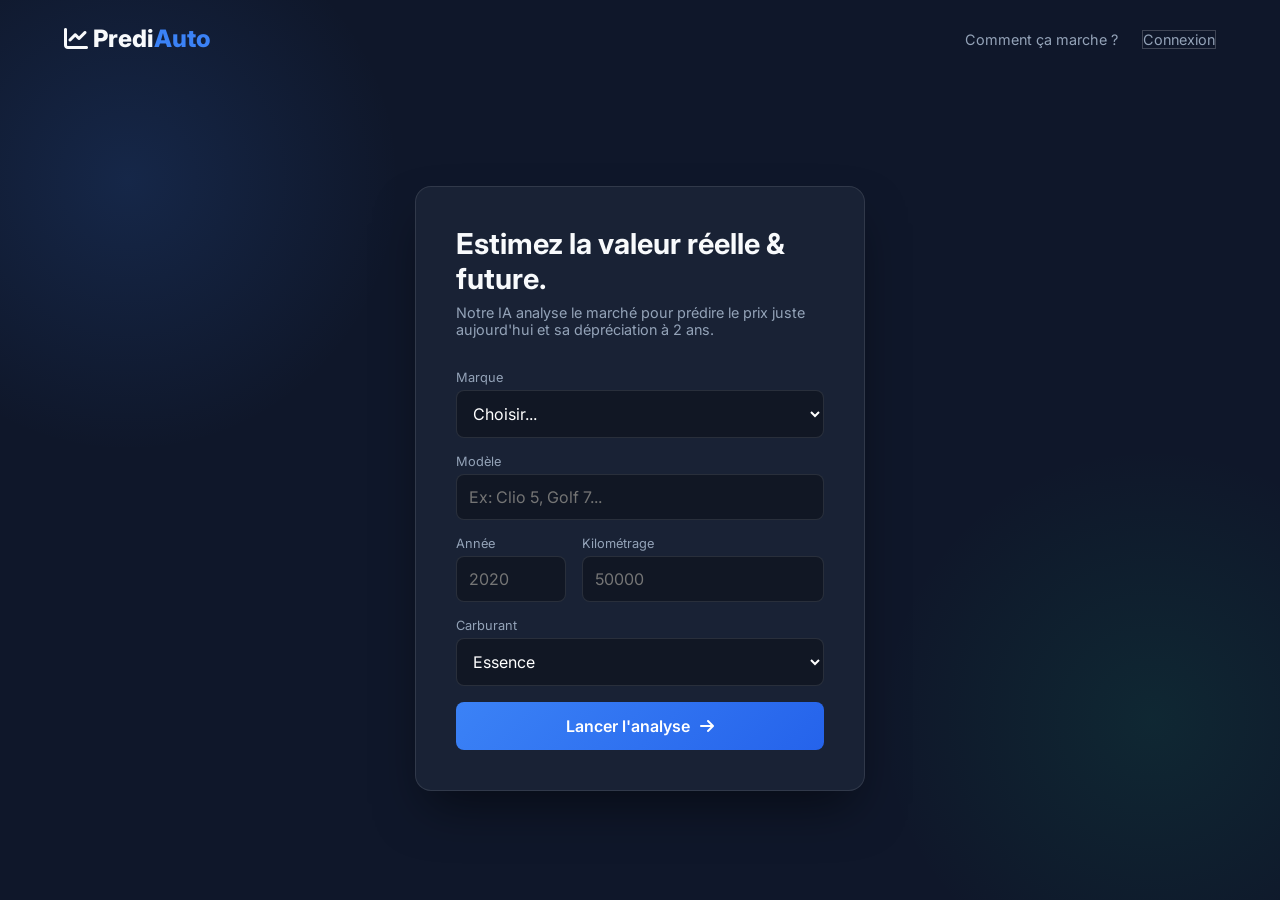
==== index.html @ d0351622 "premiere version du site" ====
<!DOCTYPE html>
<html lang="fr">
<head>
    <meta charset="UTF-8">
    <meta name="viewport" content="width=device-width, initial-scale=1.0">
    <title>PrediAuto - L'avenir de votre voiture</title>
    <link rel="stylesheet" href="style.css">
    <link href="https://fonts.googleapis.com/css2?family=Inter:wght@300;400;600;800&display=swap" rel="stylesheet">
    <link rel="stylesheet" href="https://cdnjs.cloudflare.com/ajax/libs/font-awesome/6.0.0/css/all.min.css">
</head>
<body>

    <nav>
        <div class="logo">
            <i class="fa-solid fa-chart-line"></i> Predi<span>Auto</span>
        </div>
        <div class="nav-links">
            <a href="#">Comment ça marche ?</a>
            <a href="#" class="btn-secondary">Connexion</a>
        </div>
    </nav>

    <div class="container">
        
        <div class="card form-card">
            <div class="header-text">
                <h1>Estimez la valeur réelle & future.</h1>
                <p>Notre IA analyse le marché pour prédire le prix juste aujourd'hui et sa dépréciation à 2 ans.</p>
            </div>

            <form id="predictionForm">
                <div class="input-group">
                    <label>Marque</label>
                    <select id="make" required>
                        <option value="" disabled selected>Choisir...</option>
                        <option value="Renault">Renault</option>
                        <option value="Peugeot">Peugeot</option>
                        <option value="Volkswagen">Volkswagen</option>
                        <option value="Audi">Audi</option>
                        <option value="BMW">BMW</option>
                        <option value="Mercedes">Mercedes</option>
                    </select>
                </div>

                <div class="input-group">
                    <label>Modèle</label>
                    <input type="text" id="model" placeholder="Ex: Clio 5, Golf 7..." required>
                </div>

                <div class="row">
                    <div class="input-group">
                        <label>Année</label>
                        <input type="number" id="year" placeholder="2020" min="1990" max="2025" required>
                    </div>
                    <div class="input-group">
                        <label>Kilométrage</label>
                        <input type="number" id="km" placeholder="50000" required>
                    </div>
                </div>

                <div class="input-group">
                    <label>Carburant</label>
                    <select id="fuel">
                        <option value="Essence">Essence</option>
                        <option value="Diesel">Diesel</option>
                        <option value="Hybride">Hybride</option>
                        <option value="Electrique">Électrique</option>
                    </select>
                </div>

                <button type="submit" id="submitBtn">
                    <span class="btn-text">Lancer l'analyse</span>
                    <i class="fa-solid fa-arrow-right"></i>
                </button>
            </form>
        </div>

        <div class="card result-card hidden" id="resultCard">
            <div class="loading" id="loader">
                <div class="spinner"></div>
                <p>Analyse du marché en cours...</p>
            </div>

            <div class="result-content hidden" id="resultContent">
                <div class="badge">Résultat de l'IA</div>
                
                <h2 id="carTitle">Renault Clio (2020)</h2>
                
                <div class="price-box current">
                    <span class="label">Prix Juste Aujourd'hui</span>
                    <span class="price" id="currentPrice">-- €</span>
                </div>

                <div class="timeline">
                    <div class="line"></div>
                    <div class="point start"></div>
                    <div class="point end"></div>
                </div>

                <div class="price-box future">
                    <span class="label">Projection dans 2 ans (+30k km)</span>
                    <span class="price" id="futurePrice">-- €</span>
                    <span class="diff" id="diffPrice">- -- €</span>
                </div>

                <div class="advice">
                    <i class="fa-solid fa-circle-info"></i>
                    <p>Conseil : C'est le bon moment pour vendre avant la chute de cote des 100 000km.</p>
                </div>

                <button class="btn-secondary full-width" onclick="resetForm()">Nouvelle estimation</button>
            </div>
        </div>
    </div>

    <script src="script.js"></script>
</body>
</html>
---- style.css ----
:root {
    --bg-color: #0f172a; /* Bleu nuit profond */
    --card-bg: rgba(30, 41, 59, 0.7); /* Transparence */
    --primary: #3b82f6; /* Bleu électrique */
    --accent: #10b981; /* Vert émeraude */
    --text-main: #f8fafc;
    --text-muted: #94a3b8;
    --border: 1px solid rgba(255, 255, 255, 0.1);
}

* { margin: 0; padding: 0; box-sizing: border-box; font-family: 'Inter', sans-serif; }

body {
    background-color: var(--bg-color);
    background-image: radial-gradient(circle at 10% 20%, rgba(59, 130, 246, 0.15) 0%, transparent 20%),
                      radial-gradient(circle at 90% 80%, rgba(16, 185, 129, 0.1) 0%, transparent 20%);
    color: var(--text-main);
    min-height: 100vh;
    display: flex;
    flex-direction: column;
}

/* NAV */
nav {
    display: flex;
    justify-content: space-between;
    align-items: center;
    padding: 1.5rem 5%;
}
.logo { font-size: 1.5rem; font-weight: 800; color: var(--text-main); }
.logo span { color: var(--primary); }
.nav-links a { text-decoration: none; color: var(--text-muted); margin-left: 20px; font-size: 0.9rem; transition: 0.3s; }
.nav-links a:hover { color: var(--text-main); }

/* CONTAINER */
.container {
    flex: 1;
    display: flex;
    justify-content: center;
    align-items: center; /* Centre verticalement */
    gap: 2rem;
    padding: 2rem;
    flex-wrap: wrap;
}

/* CARDS */
.card {
    background: var(--card-bg);
    backdrop-filter: blur(12px); /* Effet verre */
    -webkit-backdrop-filter: blur(12px);
    border: var(--border);
    border-radius: 16px;
    padding: 2.5rem;
    width: 100%;
    max-width: 450px;
    box-shadow: 0 25px 50px -12px rgba(0, 0, 0, 0.5);
    transition: all 0.5s ease;
}

.form-card h1 { font-size: 1.8rem; margin-bottom: 0.5rem; line-height: 1.2; }
.form-card p { color: var(--text-muted); font-size: 0.9rem; margin-bottom: 2rem; }

/* INPUTS */
.input-group { margin-bottom: 1rem; }
.row { display: flex; gap: 1rem; }
label { display: block; font-size: 0.8rem; color: var(--text-muted); margin-bottom: 0.3rem; }
input, select {
    width: 100%;
    padding: 12px;
    background: rgba(0, 0, 0, 0.3);
    border: 1px solid rgba(255, 255, 255, 0.1);
    border-radius: 8px;
    color: white;
    font-size: 1rem;
    outline: none;
    transition: 0.3s;
}
input:focus, select:focus { border-color: var(--primary); background: rgba(0, 0, 0, 0.5); }

/* BUTTONS */
button {
    width: 100%;
    padding: 14px;
    background: linear-gradient(135deg, var(--primary), #2563eb);
    border: none;
    border-radius: 8px;
    color: white;
    font-weight: 600;
    font-size: 1rem;
    cursor: pointer;
    margin-top: 1rem;
    transition: transform 0.2s;
    display: flex;
    justify-content: center;
    align-items: center;
    gap: 10px;
}
button:hover { transform: translateY(-2px); box-shadow: 0 10px 15px -3px rgba(59, 130, 246, 0.4); }

.btn-secondary {
    background: transparent;
    border: 1px solid rgba(255, 255, 255, 0.2);
    margin-top: 1rem;
}
.btn-secondary:hover { background: rgba(255, 255, 255, 0.05); }

/* RESULT SECTION */
.hidden { display: none; }

.loading { text-align: center; padding: 2rem 0; }
.spinner {
    width: 40px; height: 40px;
    border: 4px solid rgba(255, 255, 255, 0.1);
    border-top: 4px solid var(--primary);
    border-radius: 50%;
    animation: spin 1s linear infinite;
    margin: 0 auto 1rem;
}
@keyframes spin { 0% { transform: rotate(0deg); } 100% { transform: rotate(360deg); } }

.badge {
    background: rgba(16, 185, 129, 0.2);
    color: var(--accent);
    padding: 4px 12px;
    border-radius: 20px;
    font-size: 0.75rem;
    font-weight: 600;
    display: inline-block;
    margin-bottom: 0.5rem;
}

#carTitle { margin-bottom: 1.5rem; }

.price-box {
    background: rgba(255, 255, 255, 0.05);
    padding: 1rem;
    border-radius: 12px;
    margin-bottom: 1rem;
}
.price-box.future { border: 1px solid rgba(255, 255, 255, 0.1); background: transparent; }

.label { display: block; font-size: 0.8rem; color: var(--text-muted); }
.price { display: block; font-size: 1.8rem; font-weight: 800; margin-top: 5px; }
.diff { display: block; font-size: 0.9rem; color: #ef4444; margin-top: 5px; }

.timeline {
    height: 30px;
    position: relative;
    margin: 0.5rem 0;
    display: flex;
    align-items: center;
    justify-content: center;
}
.line { width: 2px; height: 20px; background: rgba(255,255,255,0.1); }

.advice {
    display: flex;
    gap: 10px;
    background: rgba(59, 130, 246, 0.1);
    padding: 10px;
    border-radius: 8px;
    font-size: 0.85rem;
    color: #93c5fd;
    margin-bottom: 1rem;
}

/* RESPONSIVE */
@media (max-width: 800px) {
    .container { flex-direction: column; }
    .card { width: 100%; }
}
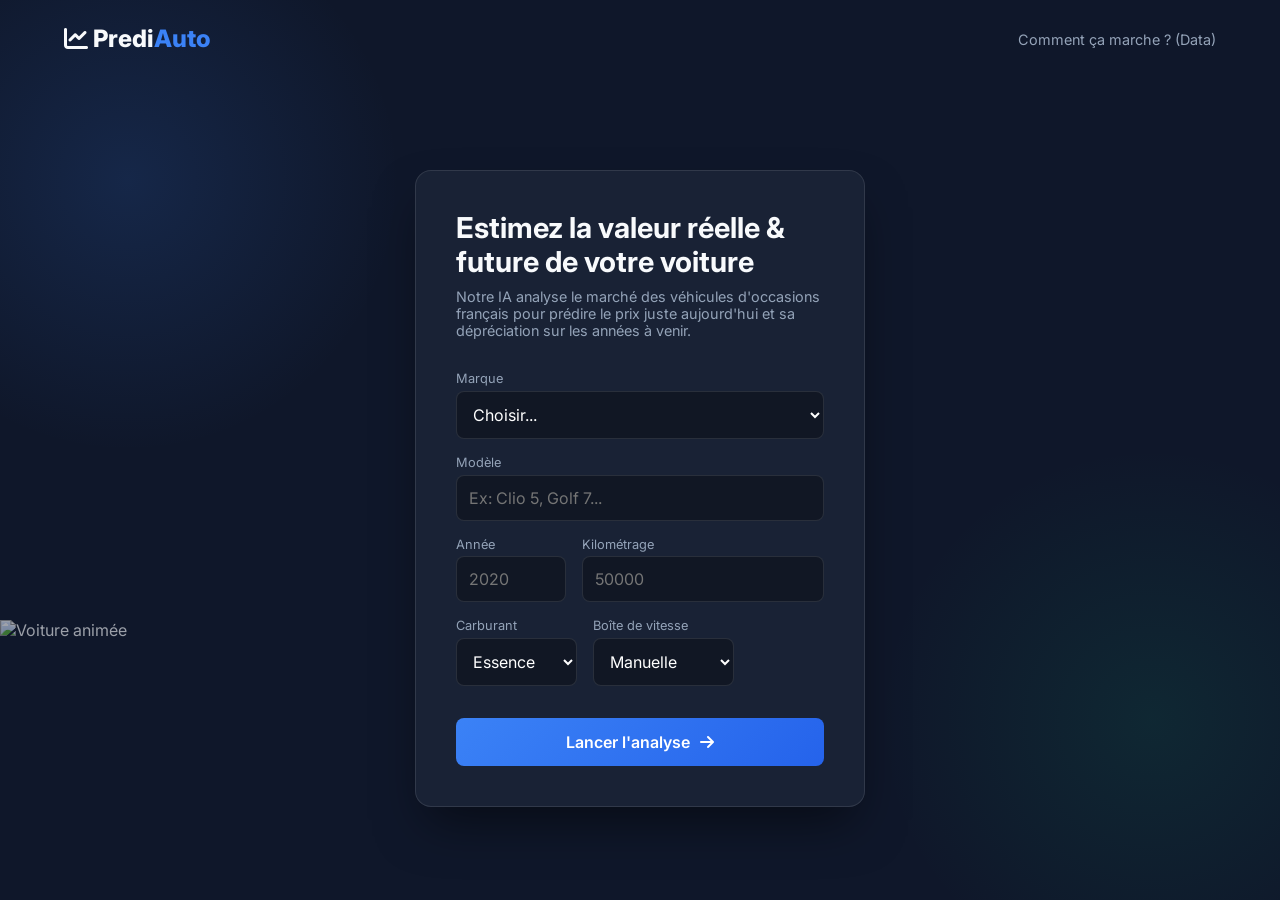
==== commit 18f43c3b: "car animation on index + reorganization" ====
--- a/index.html
+++ b/index.html
@@ -7,6 +7,43 @@
     <link rel="stylesheet" href="style.css">
     <link href="https://fonts.googleapis.com/css2?family=Inter:wght@300;400;600;800&display=swap" rel="stylesheet">
     <link rel="stylesheet" href="https://cdnjs.cloudflare.com/ajax/libs/font-awesome/6.0.0/css/all.min.css">
+
+    <style>
+        /* On place le conteneur de la voiture en arrière-plan absolu */
+        .road-container {
+            position: absolute;   /* Sort du flux normal */
+            top: 70%;             /* Se place au milieu verticalement */
+            transform: translateY(-50%); /* Ajustement fin pour être pile au centre */
+            left: 0;
+            width: 100%;
+            z-index: -1;          /* IMPORTANT : Passe DERRIÈRE le contenu principal */
+            overflow: hidden;     /* Cache ce qui dépasse */
+            pointer-events: none; /* Empêche de cliquer sur la voiture par erreur */
+        }
+
+        /* La voiture */
+        .moving-car {
+            width: 150px;
+            opacity: 0.6; /* Un peu plus transparente pour ne pas gêner la lecture */
+            /* Vitesse changée à 4s (plus rapide) */
+            animation: driveAcross 4s linear infinite; 
+        }
+
+        @keyframes driveAcross {
+            0% {
+                transform: translateX(-200px); /* Départ à gauche */
+            }
+            100% {
+                transform: translateX(100vw); /* Arrivée à droite */
+            }
+        }
+        
+        /* On s'assure que le body ne scroll pas horizontalement */
+        body {
+            overflow-x: hidden;
+            position: relative; /* Nécessaire pour le positionnement absolu */
+        }
+    </style>
 </head>
 <body>
 
@@ -15,17 +52,20 @@
             <i class="fa-solid fa-chart-line"></i> Predi<span>Auto</span>
         </div>
         <div class="nav-links">
-            <a href="#">Comment ça marche ?</a>
-            <a href="#" class="btn-secondary">Connexion</a>
+            <a href="datas/dashboard.html">Comment ça marche ? (Data)</a>
         </div>
     </nav>
+
+    <div class="road-container">
+        <img src="img/car.png" alt="Voiture animée" class="moving-car">
+    </div>
 
     <div class="container">
         
         <div class="card form-card">
             <div class="header-text">
-                <h1>Estimez la valeur réelle & future.</h1>
-                <p>Notre IA analyse le marché pour prédire le prix juste aujourd'hui et sa dépréciation à 2 ans.</p>
+                <h1>Estimez la valeur réelle & future de votre voiture</h1>
+                <p>Notre IA analyse le marché des véhicules d'occasions français pour prédire le prix juste aujourd'hui et sa dépréciation sur les années à venir.</p>
             </div>
 
             <form id="predictionForm">
@@ -58,14 +98,23 @@
                     </div>
                 </div>
 
-                <div class="input-group">
-                    <label>Carburant</label>
-                    <select id="fuel">
-                        <option value="Essence">Essence</option>
-                        <option value="Diesel">Diesel</option>
-                        <option value="Hybride">Hybride</option>
-                        <option value="Electrique">Électrique</option>
-                    </select>
+                <div class="row">
+                    <div class="input-group">
+                        <label>Carburant</label>
+                        <select id="fuel">
+                            <option value="Essence">Essence</option>
+                            <option value="Diesel">Diesel</option>
+                            <option value="Hybride">Hybride</option>
+                            <option value="Electrique">Électrique</option>
+                        </select>
+                    </div>
+                    <div class="input-group">
+                        <label>Boîte de vitesse</label>
+                        <select id="gearbox">
+                            <option value="Manuelle">Manuelle</option>
+                            <option value="Automatique">Automatique</option>
+                        </select>
+                    </div>
                 </div>
 
                 <button type="submit" id="submitBtn">
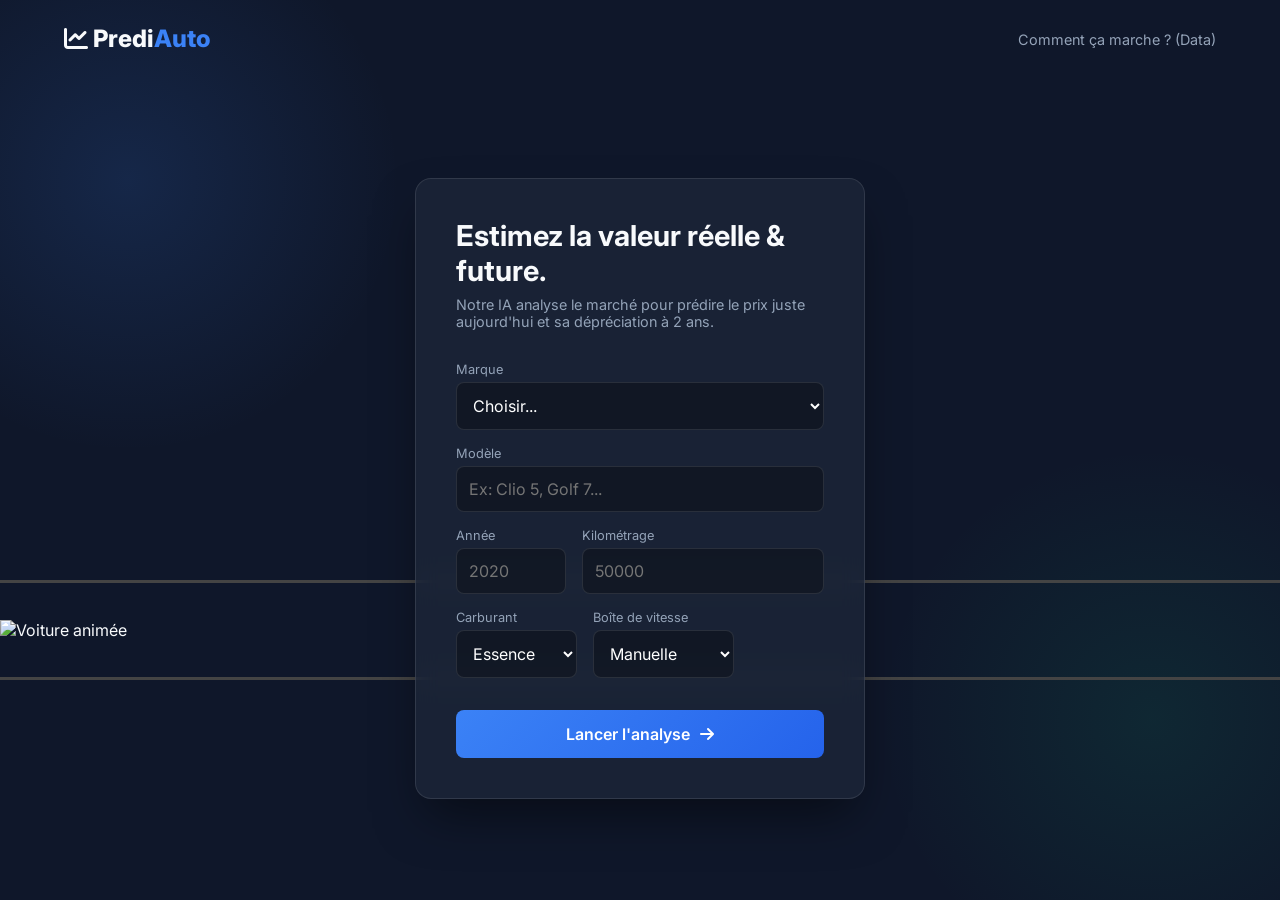
==== commit 056c070e: "road visual" ====
--- a/index.html
+++ b/index.html
@@ -9,39 +9,56 @@
     <link rel="stylesheet" href="https://cdnjs.cloudflare.com/ajax/libs/font-awesome/6.0.0/css/all.min.css">
 
     <style>
-        /* On place le conteneur de la voiture en arrière-plan absolu */
+        /* On place le conteneur de la route en arrière-plan absolu */
         .road-container {
-            position: absolute;   /* Sort du flux normal */
-            top: 70%;             /* Se place au milieu verticalement */
-            transform: translateY(-50%); /* Ajustement fin pour être pile au centre */
+            position: absolute;   
+            top: 70%;             
+            transform: translateY(-50%); 
             left: 0;
             width: 100%;
-            z-index: -1;          /* IMPORTANT : Passe DERRIÈRE le contenu principal */
-            overflow: hidden;     /* Cache ce qui dépasse */
-            pointer-events: none; /* Empêche de cliquer sur la voiture par erreur */
+            height: 100px;        
+            z-index: -1;          
+            overflow: hidden;     
+            pointer-events: none; 
+
+            /* --- CENTRAGE FLEXBOX (NOUVEAU) --- */
+            display: flex;
+            align-items: center; /* Centre verticalement la voiture dans la route */
+            
+            /* IMAGE DE ROUTE */
+            background-image: url('img/road.png'); 
+            background-repeat: repeat-x; 
+            background-position: center; 
+            border-top: 3px solid #444;
+            border-bottom: 3px solid #444;
         }
 
         /* La voiture */
         .moving-car {
             width: 150px;
-            opacity: 0.6; /* Un peu plus transparente pour ne pas gêner la lecture */
-            /* Vitesse changée à 4s (plus rapide) */
+            opacity: 1; /* Plus visible */
+            
+            /* --- AJUSTEMENT FIN (MODIFIABLE) --- */
+            /* Si la voiture semble "voler", augmentez ce chiffre (ex: 10px) */
+            /* Si la voiture est trop basse, mettez un chiffre négatif (ex: -10px) */
+            margin-top: 0px; 
+
+            /* Animation */
             animation: driveAcross 4s linear infinite; 
         }
 
         @keyframes driveAcross {
             0% {
-                transform: translateX(-200px); /* Départ à gauche */
+                transform: translateX(-200px); 
             }
             100% {
-                transform: translateX(100vw); /* Arrivée à droite */
+                transform: translateX(100vw); 
             }
         }
         
-        /* On s'assure que le body ne scroll pas horizontalement */
         body {
             overflow-x: hidden;
-            position: relative; /* Nécessaire pour le positionnement absolu */
+            position: relative;
         }
     </style>
 </head>
@@ -64,8 +81,8 @@
         
         <div class="card form-card">
             <div class="header-text">
-                <h1>Estimez la valeur réelle & future de votre voiture</h1>
-                <p>Notre IA analyse le marché des véhicules d'occasions français pour prédire le prix juste aujourd'hui et sa dépréciation sur les années à venir.</p>
+                <h1>Estimez la valeur réelle & future.</h1>
+                <p>Notre IA analyse le marché pour prédire le prix juste aujourd'hui et sa dépréciation à 2 ans.</p>
             </div>
 
             <form id="predictionForm">
@@ -131,34 +148,7 @@
             </div>
 
             <div class="result-content hidden" id="resultContent">
-                <div class="badge">Résultat de l'IA</div>
-                
-                <h2 id="carTitle">Renault Clio (2020)</h2>
-                
-                <div class="price-box current">
-                    <span class="label">Prix Juste Aujourd'hui</span>
-                    <span class="price" id="currentPrice">-- €</span>
                 </div>
-
-                <div class="timeline">
-                    <div class="line"></div>
-                    <div class="point start"></div>
-                    <div class="point end"></div>
-                </div>
-
-                <div class="price-box future">
-                    <span class="label">Projection dans 2 ans (+30k km)</span>
-                    <span class="price" id="futurePrice">-- €</span>
-                    <span class="diff" id="diffPrice">- -- €</span>
-                </div>
-
-                <div class="advice">
-                    <i class="fa-solid fa-circle-info"></i>
-                    <p>Conseil : C'est le bon moment pour vendre avant la chute de cote des 100 000km.</p>
-                </div>
-
-                <button class="btn-secondary full-width" onclick="resetForm()">Nouvelle estimation</button>
-            </div>
         </div>
     </div>
 
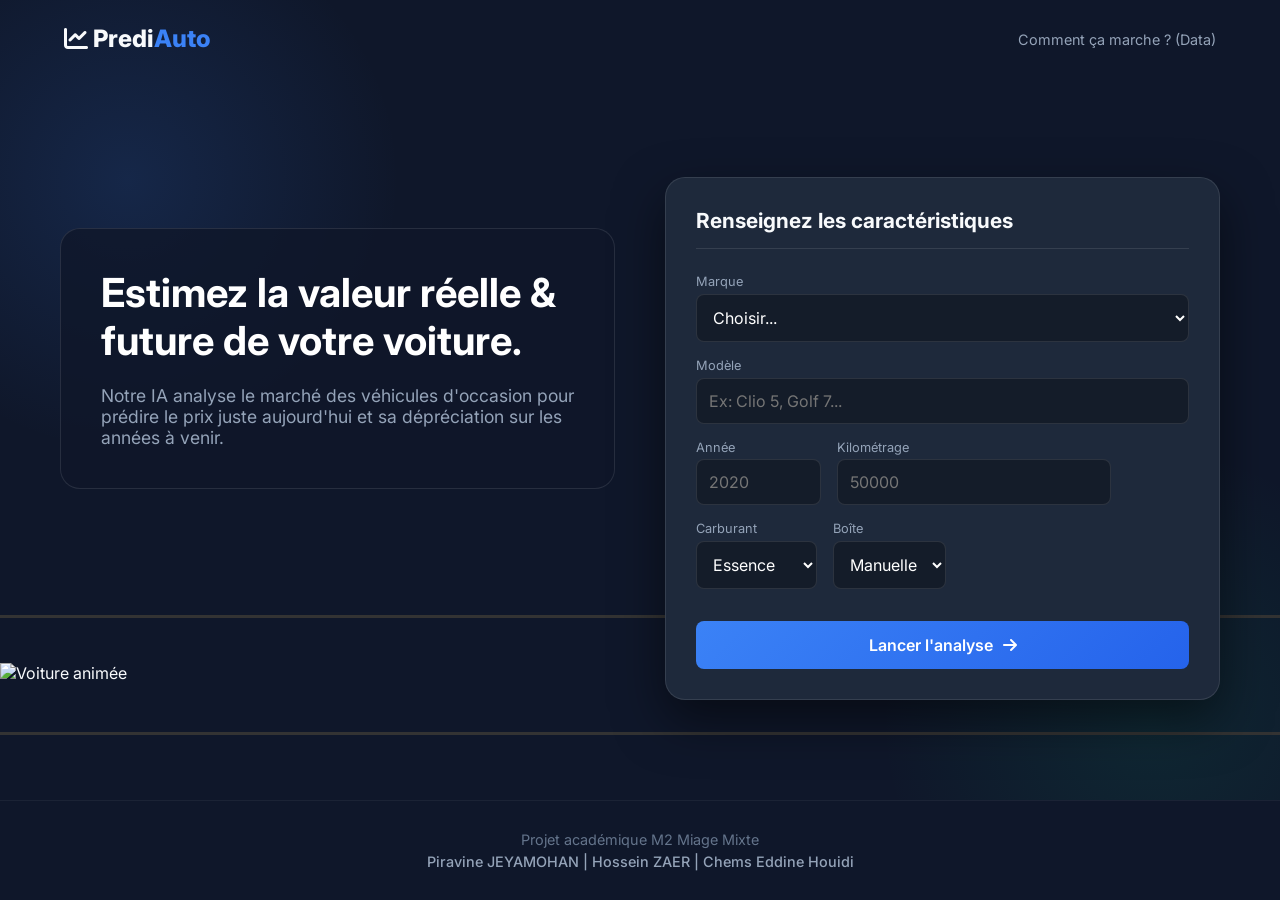
==== commit 401d0aa9: "add of footer and new info on main page" ====
--- a/index.html
+++ b/index.html
@@ -9,56 +9,150 @@
     <link rel="stylesheet" href="https://cdnjs.cloudflare.com/ajax/libs/font-awesome/6.0.0/css/all.min.css">
 
     <style>
-        /* On place le conteneur de la route en arrière-plan absolu */
+        /* --- STYLE GLOBAL DU LAYOUT --- */
+        body {
+            overflow-x: hidden;
+            position: relative;
+            background-color: #0f172a;
+            font-family: 'Inter', sans-serif;
+            margin: 0;
+            display: flex;
+            flex-direction: column;
+            min-height: 100vh; /* Assure que le footer va en bas */
+        }
+
+        /* On force le layout en GRID pour gérer les deux colonnes */
+        .container {
+            max-width: 1200px;
+            margin: 0 auto;
+            padding: 20px;
+            flex: 1; /* Prend l'espace disponible pour pousser le footer */
+            
+            /* Mise en place des 2 colonnes */
+            display: grid;
+            grid-template-columns: 1fr 1fr; /* 50% / 50% */
+            gap: 50px; /* Espace entre les deux cartes */
+            align-items: center; /* Centre verticalement par défaut */
+            /* height: 80vh; Retiré pour laisser le flex gérer la hauteur */
+            padding-top: 50px;
+            padding-bottom: 50px;
+        }
+
+        /* --- CARTE INTRO (GAUCHE) --- */
+        .intro-card {
+            text-align: left;
+            background: rgba(15, 23, 42, 0.8);
+            padding: 40px;
+            border-radius: 20px;
+            border: 1px solid rgba(255, 255, 255, 0.1);
+            
+            /* LA CLÉ DU SUCCÈS : ON LA REMONTE */
+            transform: translateY(-80px); 
+        }
+
+        .intro-card h1 {
+            font-size: 2.5rem;
+            margin-top: 0;
+            line-height: 1.2;
+            color: white;
+        }
+        .intro-card p {
+            color: #94a3b8;
+            font-size: 1.1rem;
+            margin-top: 20px;
+        }
+
+        /* --- CARTE FORMULAIRE (DROITE) --- */
+        .form-card {
+            background: #1e293b;
+            padding: 30px;
+            border-radius: 20px;
+            box-shadow: 0 20px 50px rgba(0,0,0,0.5);
+            border: 1px solid rgba(255, 255, 255, 0.1);
+            
+            /* On s'assure qu'elle est bien visible au dessus de la route */
+            position: relative; 
+            z-index: 2;
+        }
+
+        .form-title {
+            margin-top: 0;
+            margin-bottom: 25px;
+            font-size: 1.3rem;
+            color: #f8fafc;
+            border-bottom: 1px solid rgba(255,255,255,0.1);
+            padding-bottom: 15px;
+        }
+
+        /* --- ROUTE ET VOITURE --- */
         .road-container {
             position: absolute;   
-            top: 70%;             
+            top: 75%; /* Positionnement vertical */
             transform: translateY(-50%); 
             left: 0;
             width: 100%;
-            height: 100px;        
-            z-index: -1;          
+            height: 120px;        
+            z-index: 0; /* Derrière le form, mais devant le fond */          
             overflow: hidden;     
             pointer-events: none; 
 
-            /* --- CENTRAGE FLEXBOX (NOUVEAU) --- */
             display: flex;
-            align-items: center; /* Centre verticalement la voiture dans la route */
-            
-            /* IMAGE DE ROUTE */
+            align-items: center; 
+            
             background-image: url('img/road.png'); 
             background-repeat: repeat-x; 
             background-position: center; 
-            border-top: 3px solid #444;
-            border-bottom: 3px solid #444;
-        }
-
-        /* La voiture */
+            border-top: 3px solid #333;
+            border-bottom: 3px solid #333;
+        }
+
         .moving-car {
             width: 150px;
-            opacity: 1; /* Plus visible */
-            
-            /* --- AJUSTEMENT FIN (MODIFIABLE) --- */
-            /* Si la voiture semble "voler", augmentez ce chiffre (ex: 10px) */
-            /* Si la voiture est trop basse, mettez un chiffre négatif (ex: -10px) */
-            margin-top: 0px; 
-
-            /* Animation */
-            animation: driveAcross 4s linear infinite; 
+            opacity: 1; 
+            margin-top: -5px; 
+            animation: driveAcross 5s linear infinite; 
         }
 
         @keyframes driveAcross {
-            0% {
-                transform: translateX(-200px); 
+            0% { transform: translateX(-200px); }
+            100% { transform: translateX(100vw); }
+        }
+
+        /* --- FOOTER (NOUVEAU) --- */
+        .site-footer {
+            text-align: center;
+            padding: 30px 20px;
+            background-color: #0f172a; /* Même couleur que le fond pour masquer la route si besoin */
+            border-top: 1px solid rgba(255, 255, 255, 0.05);
+            color: #64748b;
+            font-size: 0.9rem;
+            position: relative;
+            z-index: 10;
+            margin-top: auto;
+        }
+
+        .site-footer span {
+            display: block;
+            margin-top: 5px;
+            color: #94a3b8;
+            font-weight: 500;
+        }
+
+        /* --- RESPONSIVE (MOBILE) --- */
+        @media (max-width: 900px) {
+            .container {
+                grid-template-columns: 1fr; /* Une seule colonne */
+                padding-top: 50px;
             }
-            100% {
-                transform: translateX(100vw); 
+            .intro-card {
+                transform: none; /* On annule le décalage sur mobile */
+                text-align: center;
+                margin-bottom: 20px;
             }
-        }
-        
-        body {
-            overflow-x: hidden;
-            position: relative;
+            .road-container {
+                top: 90%; /* Ajustement route mobile */
+                opacity: 0.5; /* Plus discret sur mobile */
+            }
         }
     </style>
 </head>
@@ -79,11 +173,13 @@
 
     <div class="container">
         
-        <div class="card form-card">
-            <div class="header-text">
-                <h1>Estimez la valeur réelle & future.</h1>
-                <p>Notre IA analyse le marché pour prédire le prix juste aujourd'hui et sa dépréciation à 2 ans.</p>
-            </div>
+        <div class="intro-card">
+            <h1>Estimez la valeur réelle & future de votre voiture.</h1>
+            <p>Notre IA analyse le marché des véhicules d'occasion pour prédire le prix juste aujourd'hui et sa dépréciation sur les années à venir.</p>
+        </div>
+
+        <div class="form-card">
+            <h2 class="form-title">Renseignez les caractéristiques</h2>
 
             <form id="predictionForm">
                 <div class="input-group">
@@ -92,10 +188,15 @@
                         <option value="" disabled selected>Choisir...</option>
                         <option value="Renault">Renault</option>
                         <option value="Peugeot">Peugeot</option>
+                        <option value="Citroën">Citroën</option>
+                        <option value="Dacia">Dacia</option>
                         <option value="Volkswagen">Volkswagen</option>
                         <option value="Audi">Audi</option>
                         <option value="BMW">BMW</option>
                         <option value="Mercedes">Mercedes</option>
+                        <option value="Toyota">Toyota</option>
+                        <option value="Ford">Ford</option>
+                        <option value="Tesla">Tesla</option>
                     </select>
                 </div>
 
@@ -126,10 +227,10 @@
                         </select>
                     </div>
                     <div class="input-group">
-                        <label>Boîte de vitesse</label>
+                        <label>Boîte</label>
                         <select id="gearbox">
                             <option value="Manuelle">Manuelle</option>
-                            <option value="Automatique">Automatique</option>
+                            <option value="Automatique">Auto</option>
                         </select>
                     </div>
                 </div>
@@ -141,16 +242,20 @@
             </form>
         </div>
 
-        <div class="card result-card hidden" id="resultCard">
+        <div class="card result-card hidden" id="resultCard" style="grid-column: span 2; max-width: 600px; margin: 0 auto; z-index: 5; position: relative;">
             <div class="loading" id="loader">
                 <div class="spinner"></div>
                 <p>Analyse du marché en cours...</p>
             </div>
-
             <div class="result-content hidden" id="resultContent">
                 </div>
         </div>
     </div>
+
+    <footer class="site-footer">
+        Projet académique M2 Miage Mixte
+        <span>Piravine JEYAMOHAN | Hossein ZAER | Chems Eddine Houidi</span>
+    </footer>
 
     <script src="script.js"></script>
 </body>
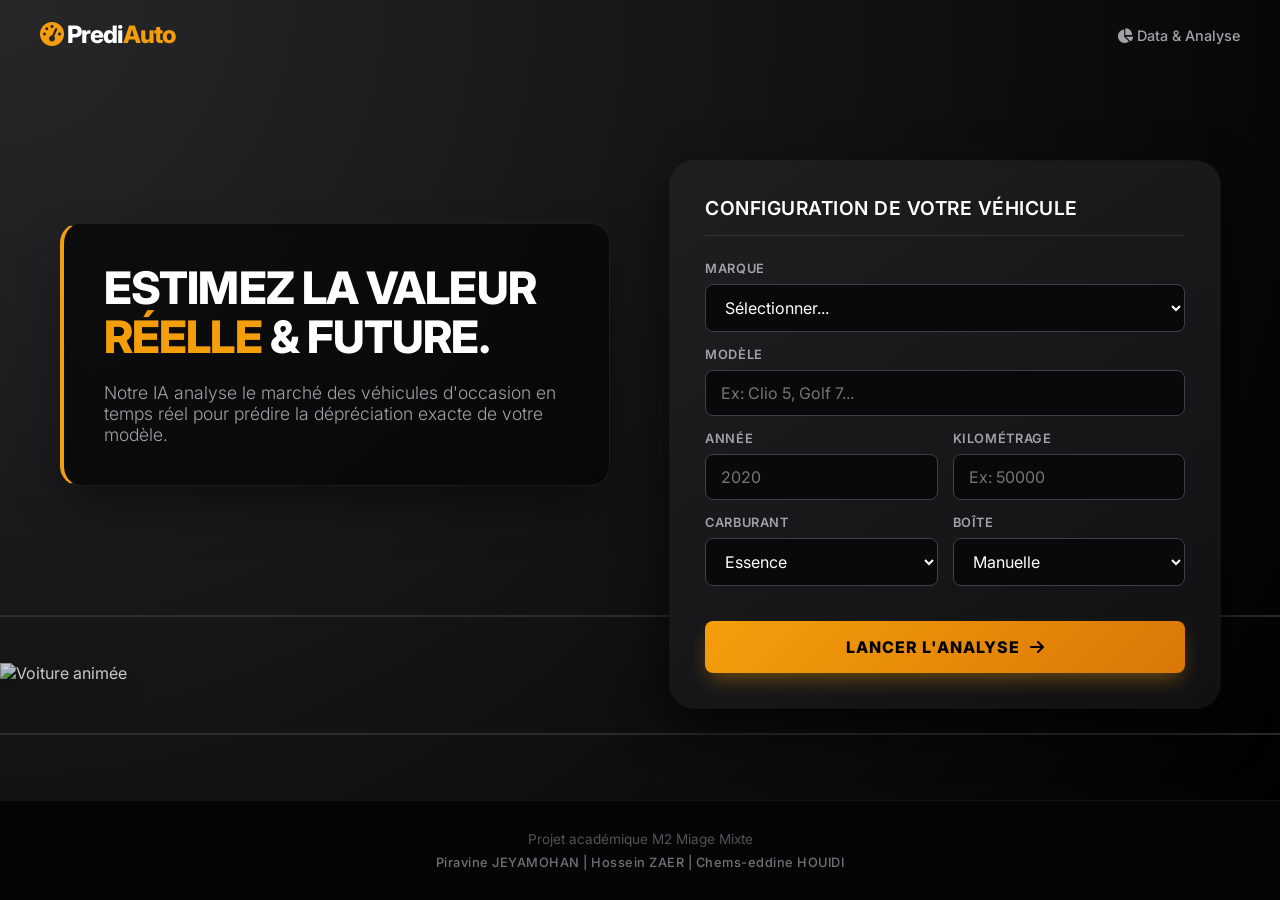
==== commit 6dbcca9a: "index visual modification" ====
--- a/index.html
+++ b/index.html
@@ -9,31 +9,70 @@
     <link rel="stylesheet" href="https://cdnjs.cloudflare.com/ajax/libs/font-awesome/6.0.0/css/all.min.css">
 
     <style>
+        /* --- NOUVEAU THEME "AUTOMOTIVE NIGHT" --- */
+        :root {
+            --bg-dark: #09090b;       /* Noir profond */
+            --bg-panel: #18181b;      /* Gris Asphalte */
+            --accent: #f59e0b;        /* Orange Ambré (Style compteur/clignotant) */
+            --accent-hover: #d97706;  /* Orange plus foncé */
+            --text-main: #f4f4f5;     /* Blanc cassé */
+            --text-muted: #a1a1aa;    /* Gris métal */
+            --border-color: rgba(255, 255, 255, 0.1);
+        }
+
         /* --- STYLE GLOBAL DU LAYOUT --- */
         body {
             overflow-x: hidden;
             position: relative;
-            background-color: #0f172a;
+            /* Fond dégradé radial pour effet "Showroom" */
+            background: radial-gradient(circle at top left, #27272a, #000000);
             font-family: 'Inter', sans-serif;
             margin: 0;
             display: flex;
             flex-direction: column;
-            min-height: 100vh; /* Assure que le footer va en bas */
-        }
+            min-height: 100vh;
+            color: var(--text-main);
+        }
+
+        /* Navigation */
+        nav {
+            padding: 20px 40px;
+            display: flex;
+            justify-content: space-between;
+            align-items: center;
+            background: transparent; /* On laisse voir le fond */
+            z-index: 100;
+        }
+
+        .logo {
+            font-size: 1.5rem;
+            font-weight: 800;
+            color: white;
+            letter-spacing: -1px;
+        }
+        
+        .logo i { color: var(--accent); } /* Icône en orange */
+        .logo span { color: var(--accent); } /* "Auto" en orange */
+
+        .nav-links a {
+            color: var(--text-muted);
+            text-decoration: none;
+            font-weight: 500;
+            transition: 0.3s;
+        }
+        .nav-links a:hover { color: var(--accent); }
 
         /* On force le layout en GRID pour gérer les deux colonnes */
         .container {
             max-width: 1200px;
             margin: 0 auto;
             padding: 20px;
-            flex: 1; /* Prend l'espace disponible pour pousser le footer */
-            
-            /* Mise en place des 2 colonnes */
+            flex: 1; 
+            
             display: grid;
-            grid-template-columns: 1fr 1fr; /* 50% / 50% */
-            gap: 50px; /* Espace entre les deux cartes */
-            align-items: center; /* Centre verticalement par défaut */
-            /* height: 80vh; Retiré pour laisser le flex gérer la hauteur */
+            grid-template-columns: 1fr 1fr; 
+            gap: 60px; 
+            align-items: center; 
             padding-top: 50px;
             padding-bottom: 50px;
         }
@@ -41,36 +80,44 @@
         /* --- CARTE INTRO (GAUCHE) --- */
         .intro-card {
             text-align: left;
-            background: rgba(15, 23, 42, 0.8);
+            /* Effet verre fumé sombre */
+            background: rgba(0, 0, 0, 0.6);
+            backdrop-filter: blur(10px);
             padding: 40px;
             border-radius: 20px;
-            border: 1px solid rgba(255, 255, 255, 0.1);
-            
-            /* LA CLÉ DU SUCCÈS : ON LA REMONTE */
+            border: 1px solid rgba(255, 255, 255, 0.08);
+            border-left: 4px solid var(--accent); /* Petite touche design à gauche */
+            
             transform: translateY(-80px); 
+            box-shadow: 0 25px 50px -12px rgba(0, 0, 0, 0.5);
         }
 
         .intro-card h1 {
-            font-size: 2.5rem;
+            font-size: 2.8rem;
             margin-top: 0;
-            line-height: 1.2;
+            line-height: 1.1;
             color: white;
+            font-weight: 800;
+            text-transform: uppercase; /* Plus "Marque auto" */
+            letter-spacing: -0.02em;
         }
         .intro-card p {
-            color: #94a3b8;
+            color: var(--text-muted);
             font-size: 1.1rem;
             margin-top: 20px;
+            font-weight: 300;
         }
 
         /* --- CARTE FORMULAIRE (DROITE) --- */
         .form-card {
-            background: #1e293b;
-            padding: 30px;
-            border-radius: 20px;
-            box-shadow: 0 20px 50px rgba(0,0,0,0.5);
-            border: 1px solid rgba(255, 255, 255, 0.1);
-            
-            /* On s'assure qu'elle est bien visible au dessus de la route */
+            /* Dégradé subtil gris métal */
+            background: linear-gradient(145deg, #1f1f22, #111113);
+            padding: 35px;
+            border-radius: 24px;
+            box-shadow: 
+                0 0 0 1px rgba(255, 255, 255, 0.05), /* Bordure fine */
+                0 20px 50px rgba(0,0,0,0.7); /* Ombre profonde */
+            
             position: relative; 
             z-index: 2;
         }
@@ -78,21 +125,84 @@
         .form-title {
             margin-top: 0;
             margin-bottom: 25px;
-            font-size: 1.3rem;
-            color: #f8fafc;
+            font-size: 1.2rem;
+            color: white;
             border-bottom: 1px solid rgba(255,255,255,0.1);
             padding-bottom: 15px;
+            font-weight: 600;
+            letter-spacing: 0.5px;
+            text-transform: uppercase;
+        }
+
+        /* Inputs stylisés "Tableau de bord" */
+        .input-group { margin-bottom: 15px; }
+        .row { display: grid; grid-template-columns: 1fr 1fr; gap: 15px; }
+        
+        label {
+            display: block;
+            font-size: 0.8rem;
+            color: var(--text-muted);
+            margin-bottom: 8px;
+            font-weight: 600;
+            text-transform: uppercase;
+            letter-spacing: 0.05em;
+        }
+
+        input, select {
+            width: 100%;
+            padding: 12px 15px;
+            background: #09090b; /* Fond très sombre */
+            border: 1px solid #3f3f46;
+            border-radius: 8px;
+            color: white;
+            font-family: inherit;
+            font-size: 1rem;
+            outline: none;
+            transition: 0.3s;
+            box-sizing: border-box; /* Important pour ne pas casser la layout */
+        }
+
+        input:focus, select:focus {
+            border-color: var(--accent);
+            box-shadow: 0 0 0 2px rgba(245, 158, 11, 0.2);
+        }
+
+        /* Bouton "Start Engine" */
+        #submitBtn {
+            width: 100%;
+            margin-top: 20px;
+            padding: 16px;
+            border: none;
+            border-radius: 8px;
+            /* Dégradé Orange Sport */
+            background: linear-gradient(135deg, var(--accent) 0%, var(--accent-hover) 100%);
+            color: black; /* Texte noir pour contraste sur orange */
+            font-weight: 800;
+            text-transform: uppercase;
+            letter-spacing: 1px;
+            cursor: pointer;
+            transition: 0.3s;
+            display: flex;
+            justify-content: center;
+            align-items: center;
+            gap: 10px;
+            box-shadow: 0 10px 20px -5px rgba(245, 158, 11, 0.4); /* Glow orange */
+        }
+
+        #submitBtn:hover {
+            transform: translateY(-2px);
+            box-shadow: 0 15px 25px -5px rgba(245, 158, 11, 0.5);
         }
 
         /* --- ROUTE ET VOITURE --- */
         .road-container {
             position: absolute;   
-            top: 75%; /* Positionnement vertical */
+            top: 75%; 
             transform: translateY(-50%); 
             left: 0;
             width: 100%;
             height: 120px;        
-            z-index: 0; /* Derrière le form, mais devant le fond */          
+            z-index: 0;         
             overflow: hidden;     
             pointer-events: none; 
 
@@ -102,8 +212,11 @@
             background-image: url('img/road.png'); 
             background-repeat: repeat-x; 
             background-position: center; 
-            border-top: 3px solid #333;
-            border-bottom: 3px solid #333;
+            
+            /* Bordures de route plus foncées pour aller avec le thème sombre */
+            border-top: 2px solid #333;
+            border-bottom: 2px solid #333;
+            opacity: 0.8; /* Légèrement fondu dans le décor */
         }
 
         .moving-car {
@@ -111,6 +224,7 @@
             opacity: 1; 
             margin-top: -5px; 
             animation: driveAcross 5s linear infinite; 
+            filter: drop-shadow(0 10px 10px rgba(0,0,0,0.5)); /* Ombre sous la voiture */
         }
 
         @keyframes driveAcross {
@@ -118,14 +232,14 @@
             100% { transform: translateX(100vw); }
         }
 
-        /* --- FOOTER (NOUVEAU) --- */
+        /* --- FOOTER --- */
         .site-footer {
             text-align: center;
             padding: 30px 20px;
-            background-color: #0f172a; /* Même couleur que le fond pour masquer la route si besoin */
+            background-color: #050505; 
             border-top: 1px solid rgba(255, 255, 255, 0.05);
-            color: #64748b;
-            font-size: 0.9rem;
+            color: #52525b;
+            font-size: 0.85rem;
             position: relative;
             z-index: 10;
             margin-top: auto;
@@ -133,25 +247,29 @@
 
         .site-footer span {
             display: block;
-            margin-top: 5px;
-            color: #94a3b8;
+            margin-top: 8px;
+            color: #71717a;
             font-weight: 500;
-        }
-
-        /* --- RESPONSIVE (MOBILE) --- */
+            font-size: 0.8rem;
+            letter-spacing: 0.5px;
+        }
+
+        /* --- RESPONSIVE --- */
         @media (max-width: 900px) {
             .container {
-                grid-template-columns: 1fr; /* Une seule colonne */
-                padding-top: 50px;
+                grid-template-columns: 1fr;
+                padding-top: 30px;
             }
             .intro-card {
-                transform: none; /* On annule le décalage sur mobile */
+                transform: none;
                 text-align: center;
-                margin-bottom: 20px;
+                margin-bottom: 30px;
+                background: rgba(0,0,0,0.8); /* Plus opaque sur mobile */
             }
+            .intro-card h1 { font-size: 2rem; }
             .road-container {
-                top: 90%; /* Ajustement route mobile */
-                opacity: 0.5; /* Plus discret sur mobile */
+                top: 90%; 
+                opacity: 0.4;
             }
         }
     </style>
@@ -160,10 +278,10 @@
 
     <nav>
         <div class="logo">
-            <i class="fa-solid fa-chart-line"></i> Predi<span>Auto</span>
+            <i class="fa-solid fa-gauge-high"></i> Predi<span>Auto</span>
         </div>
         <div class="nav-links">
-            <a href="datas/dashboard.html">Comment ça marche ? (Data)</a>
+            <a href="datas/dashboard.html"><i class="fa-solid fa-chart-pie"></i> Data & Analyse</a>
         </div>
     </nav>
 
@@ -174,18 +292,18 @@
     <div class="container">
         
         <div class="intro-card">
-            <h1>Estimez la valeur réelle & future de votre voiture.</h1>
-            <p>Notre IA analyse le marché des véhicules d'occasion pour prédire le prix juste aujourd'hui et sa dépréciation sur les années à venir.</p>
+            <h1>Estimez la valeur <span style="color:var(--accent)">réelle</span> & future.</h1>
+            <p>Notre IA analyse le marché des véhicules d'occasion en temps réel pour prédire la dépréciation exacte de votre modèle.</p>
         </div>
 
         <div class="form-card">
-            <h2 class="form-title">Renseignez les caractéristiques</h2>
+            <h2 class="form-title">Configuration de votre Véhicule</h2>
 
             <form id="predictionForm">
                 <div class="input-group">
                     <label>Marque</label>
                     <select id="make" required>
-                        <option value="" disabled selected>Choisir...</option>
+                        <option value="" disabled selected>Sélectionner...</option>
                         <option value="Renault">Renault</option>
                         <option value="Peugeot">Peugeot</option>
                         <option value="Citroën">Citroën</option>
@@ -212,7 +330,7 @@
                     </div>
                     <div class="input-group">
                         <label>Kilométrage</label>
-                        <input type="number" id="km" placeholder="50000" required>
+                        <input type="number" id="km" placeholder="Ex: 50000" required>
                     </div>
                 </div>
 
@@ -245,7 +363,7 @@
         <div class="card result-card hidden" id="resultCard" style="grid-column: span 2; max-width: 600px; margin: 0 auto; z-index: 5; position: relative;">
             <div class="loading" id="loader">
                 <div class="spinner"></div>
-                <p>Analyse du marché en cours...</p>
+                <p style="color:white;">Calcul de la cote...</p>
             </div>
             <div class="result-content hidden" id="resultContent">
                 </div>
@@ -254,7 +372,7 @@
 
     <footer class="site-footer">
         Projet académique M2 Miage Mixte
-        <span>Piravine JEYAMOHAN | Hossein ZAER | Chems Eddine Houidi</span>
+        <span>Piravine JEYAMOHAN | Hossein ZAER | Chems-eddine HOUIDI</span>
     </footer>
 
     <script src="script.js"></script>
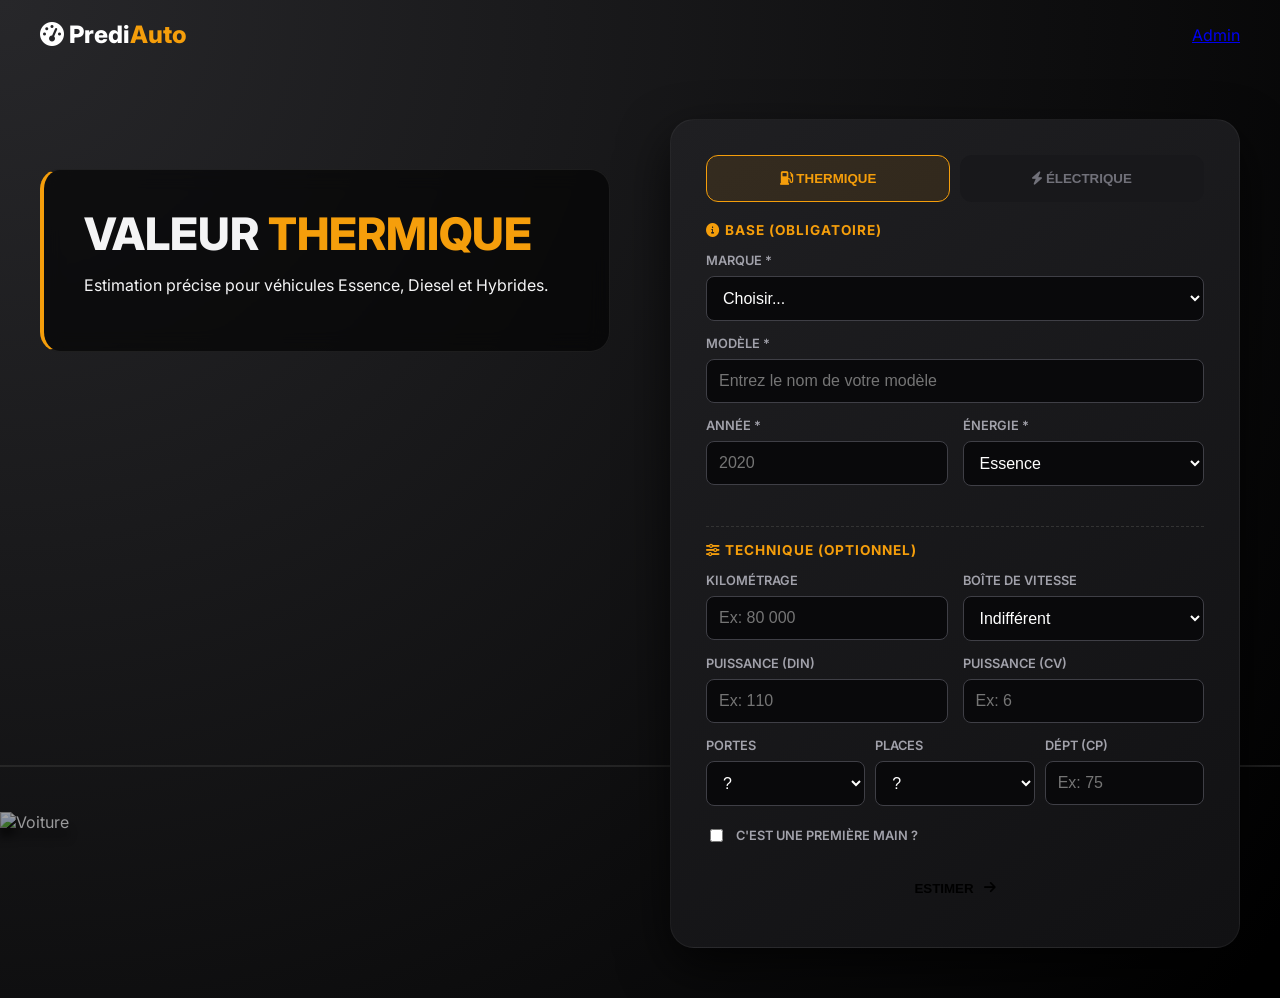
==== commit 6db50a79: "prediction electriques et backend" ====
--- a/index.html
+++ b/index.html
@@ -3,378 +3,174 @@
 <head>
     <meta charset="UTF-8">
     <meta name="viewport" content="width=device-width, initial-scale=1.0">
-    <title>PrediAuto - L'avenir de votre voiture</title>
-    <link rel="stylesheet" href="style.css">
+    <title>PrediAuto - Estimation IA</title>
     <link href="https://fonts.googleapis.com/css2?family=Inter:wght@300;400;600;800&display=swap" rel="stylesheet">
     <link rel="stylesheet" href="https://cdnjs.cloudflare.com/ajax/libs/font-awesome/6.0.0/css/all.min.css">
-
+    
     <style>
-        /* --- NOUVEAU THEME "AUTOMOTIVE NIGHT" --- */
-        :root {
-            --bg-dark: #09090b;       /* Noir profond */
-            --bg-panel: #18181b;      /* Gris Asphalte */
-            --accent: #f59e0b;        /* Orange Ambré (Style compteur/clignotant) */
-            --accent-hover: #d97706;  /* Orange plus foncé */
-            --text-main: #f4f4f5;     /* Blanc cassé */
-            --text-muted: #a1a1aa;    /* Gris métal */
-            --border-color: rgba(255, 255, 255, 0.1);
-        }
-
-        /* --- STYLE GLOBAL DU LAYOUT --- */
-        body {
-            overflow-x: hidden;
-            position: relative;
-            /* Fond dégradé radial pour effet "Showroom" */
-            background: radial-gradient(circle at top left, #27272a, #000000);
-            font-family: 'Inter', sans-serif;
-            margin: 0;
-            display: flex;
-            flex-direction: column;
-            min-height: 100vh;
-            color: var(--text-main);
-        }
-
-        /* Navigation */
-        nav {
-            padding: 20px 40px;
-            display: flex;
-            justify-content: space-between;
-            align-items: center;
-            background: transparent; /* On laisse voir le fond */
-            z-index: 100;
-        }
-
-        .logo {
-            font-size: 1.5rem;
-            font-weight: 800;
-            color: white;
-            letter-spacing: -1px;
-        }
+        :root { --bg-dark: #09090b; --accent: #f59e0b; --accent-elec: #3b82f6; --text-main: #f4f4f5; --text-muted: #a1a1aa; }
+        body { background: radial-gradient(circle at top left, #27272a, #000000); font-family: 'Inter', sans-serif; margin: 0; color: var(--text-main); min-height: 100vh; display: flex; flex-direction: column; overflow-x: hidden; }
+        nav { padding: 20px 40px; display: flex; justify-content: space-between; align-items: center; z-index: 10; }
+        .logo { font-size: 1.5rem; font-weight: 800; color: white; }
+        .logo span { color: var(--accent); }
+        .container { max-width: 1200px; margin: 0 auto; padding: 20px; display: grid; grid-template-columns: 1fr 1fr; gap: 60px; align-items: start; flex: 1; padding-top: 50px; padding-bottom: 50px; z-index: 5; }
+        .intro-card { background: rgba(0, 0, 0, 0.6); backdrop-filter: blur(10px); padding: 40px; border-radius: 20px; border: 1px solid rgba(255, 255, 255, 0.08); border-left: 4px solid var(--accent); margin-top: 50px; }
+        .intro-card h1 { font-size: 2.8rem; margin: 0; line-height: 1.1; font-weight: 800; text-transform: uppercase; }
         
-        .logo i { color: var(--accent); } /* Icône en orange */
-        .logo span { color: var(--accent); } /* "Auto" en orange */
-
-        .nav-links a {
-            color: var(--text-muted);
-            text-decoration: none;
-            font-weight: 500;
-            transition: 0.3s;
-        }
-        .nav-links a:hover { color: var(--accent); }
-
-        /* On force le layout en GRID pour gérer les deux colonnes */
-        .container {
-            max-width: 1200px;
-            margin: 0 auto;
-            padding: 20px;
-            flex: 1; 
-            
-            display: grid;
-            grid-template-columns: 1fr 1fr; 
-            gap: 60px; 
-            align-items: center; 
-            padding-top: 50px;
-            padding-bottom: 50px;
-        }
-
-        /* --- CARTE INTRO (GAUCHE) --- */
-        .intro-card {
-            text-align: left;
-            /* Effet verre fumé sombre */
-            background: rgba(0, 0, 0, 0.6);
-            backdrop-filter: blur(10px);
-            padding: 40px;
-            border-radius: 20px;
-            border: 1px solid rgba(255, 255, 255, 0.08);
-            border-left: 4px solid var(--accent); /* Petite touche design à gauche */
-            
-            transform: translateY(-80px); 
-            box-shadow: 0 25px 50px -12px rgba(0, 0, 0, 0.5);
-        }
-
-        .intro-card h1 {
-            font-size: 2.8rem;
-            margin-top: 0;
-            line-height: 1.1;
-            color: white;
-            font-weight: 800;
-            text-transform: uppercase; /* Plus "Marque auto" */
-            letter-spacing: -0.02em;
-        }
-        .intro-card p {
-            color: var(--text-muted);
-            font-size: 1.1rem;
-            margin-top: 20px;
-            font-weight: 300;
-        }
-
-        /* --- CARTE FORMULAIRE (DROITE) --- */
-        .form-card {
-            /* Dégradé subtil gris métal */
-            background: linear-gradient(145deg, #1f1f22, #111113);
-            padding: 35px;
-            border-radius: 24px;
-            box-shadow: 
-                0 0 0 1px rgba(255, 255, 255, 0.05), /* Bordure fine */
-                0 20px 50px rgba(0,0,0,0.7); /* Ombre profonde */
-            
-            position: relative; 
-            z-index: 2;
-        }
-
-        .form-title {
-            margin-top: 0;
-            margin-bottom: 25px;
-            font-size: 1.2rem;
-            color: white;
-            border-bottom: 1px solid rgba(255,255,255,0.1);
-            padding-bottom: 15px;
-            font-weight: 600;
-            letter-spacing: 0.5px;
-            text-transform: uppercase;
-        }
-
-        /* Inputs stylisés "Tableau de bord" */
+        .tabs-container { display: flex; gap: 10px; margin-bottom: 20px; }
+        .tab-btn { flex: 1; padding: 15px; border: none; border-radius: 12px; font-weight: 800; text-transform: uppercase; cursor: pointer; background: #18181b; color: #71717a; transition: 0.3s; border: 1px solid transparent; }
+        .tab-btn.active-fossil { background: rgba(245, 158, 11, 0.1); color: var(--accent); border-color: var(--accent); }
+        .tab-btn.active-elec { background: rgba(59, 130, 246, 0.1); color: var(--accent-elec); border-color: var(--accent-elec); }
+        
+        .form-card { background: linear-gradient(145deg, #1f1f22, #111113); padding: 35px; border-radius: 24px; box-shadow: 0 20px 50px rgba(0,0,0,0.7); border: 1px solid rgba(255, 255, 255, 0.05); }
+        .section-title { font-size: 0.85rem; color: var(--accent); text-transform: uppercase; letter-spacing: 1px; margin-bottom: 15px; font-weight: bold; }
+        body.mode-elec .section-title { color: var(--accent-elec); }
+        body.mode-elec .logo span { color: var(--accent-elec); }
+        body.mode-elec .intro-card { border-left-color: var(--accent-elec); }
+        
         .input-group { margin-bottom: 15px; }
         .row { display: grid; grid-template-columns: 1fr 1fr; gap: 15px; }
+        .row-3 { display: grid; grid-template-columns: 1fr 1fr 1fr; gap: 10px; }
         
-        label {
-            display: block;
-            font-size: 0.8rem;
-            color: var(--text-muted);
-            margin-bottom: 8px;
-            font-weight: 600;
-            text-transform: uppercase;
-            letter-spacing: 0.05em;
-        }
-
-        input, select {
-            width: 100%;
-            padding: 12px 15px;
-            background: #09090b; /* Fond très sombre */
-            border: 1px solid #3f3f46;
-            border-radius: 8px;
-            color: white;
-            font-family: inherit;
-            font-size: 1rem;
-            outline: none;
-            transition: 0.3s;
-            box-sizing: border-box; /* Important pour ne pas casser la layout */
-        }
-
-        input:focus, select:focus {
-            border-color: var(--accent);
-            box-shadow: 0 0 0 2px rgba(245, 158, 11, 0.2);
-        }
-
-        /* Bouton "Start Engine" */
-        #submitBtn {
-            width: 100%;
-            margin-top: 20px;
-            padding: 16px;
-            border: none;
-            border-radius: 8px;
-            /* Dégradé Orange Sport */
-            background: linear-gradient(135deg, var(--accent) 0%, var(--accent-hover) 100%);
-            color: black; /* Texte noir pour contraste sur orange */
-            font-weight: 800;
-            text-transform: uppercase;
-            letter-spacing: 1px;
-            cursor: pointer;
-            transition: 0.3s;
-            display: flex;
-            justify-content: center;
-            align-items: center;
-            gap: 10px;
-            box-shadow: 0 10px 20px -5px rgba(245, 158, 11, 0.4); /* Glow orange */
-        }
-
-        #submitBtn:hover {
-            transform: translateY(-2px);
-            box-shadow: 0 15px 25px -5px rgba(245, 158, 11, 0.5);
-        }
-
-        /* --- ROUTE ET VOITURE --- */
-        .road-container {
-            position: absolute;   
-            top: 75%; 
-            transform: translateY(-50%); 
-            left: 0;
-            width: 100%;
-            height: 120px;        
-            z-index: 0;         
-            overflow: hidden;     
-            pointer-events: none; 
-
-            display: flex;
-            align-items: center; 
-            
-            background-image: url('img/road.png'); 
-            background-repeat: repeat-x; 
-            background-position: center; 
-            
-            /* Bordures de route plus foncées pour aller avec le thème sombre */
-            border-top: 2px solid #333;
-            border-bottom: 2px solid #333;
-            opacity: 0.8; /* Légèrement fondu dans le décor */
-        }
-
-        .moving-car {
-            width: 150px;
-            opacity: 1; 
-            margin-top: -5px; 
-            animation: driveAcross 5s linear infinite; 
-            filter: drop-shadow(0 10px 10px rgba(0,0,0,0.5)); /* Ombre sous la voiture */
-        }
-
-        @keyframes driveAcross {
-            0% { transform: translateX(-200px); }
-            100% { transform: translateX(100vw); }
-        }
-
-        /* --- FOOTER --- */
-        .site-footer {
-            text-align: center;
-            padding: 30px 20px;
-            background-color: #050505; 
-            border-top: 1px solid rgba(255, 255, 255, 0.05);
-            color: #52525b;
-            font-size: 0.85rem;
-            position: relative;
-            z-index: 10;
-            margin-top: auto;
-        }
-
-        .site-footer span {
-            display: block;
-            margin-top: 8px;
-            color: #71717a;
-            font-weight: 500;
-            font-size: 0.8rem;
-            letter-spacing: 0.5px;
-        }
-
-        /* --- RESPONSIVE --- */
-        @media (max-width: 900px) {
-            .container {
-                grid-template-columns: 1fr;
-                padding-top: 30px;
-            }
-            .intro-card {
-                transform: none;
-                text-align: center;
-                margin-bottom: 30px;
-                background: rgba(0,0,0,0.8); /* Plus opaque sur mobile */
-            }
-            .intro-card h1 { font-size: 2rem; }
-            .road-container {
-                top: 90%; 
-                opacity: 0.4;
-            }
-        }
+        label { display: block; font-size: 0.8rem; color: var(--text-muted); margin-bottom: 8px; font-weight: 600; text-transform: uppercase; }
+        input, select { width: 100%; padding: 12px; background: #09090b; border: 1px solid #3f3f46; border-radius: 8px; color: white; font-size: 1rem; outline: none; box-sizing: border-box; }
+        input:focus, select:focus { border-color: var(--accent); }
+        body.mode-elec input:focus, body.mode-elec select:focus { border-color: var(--accent-elec); }
+        
+        #submitBtn { width: 100%; margin-top: 20px; padding: 16px; border: none; border-radius: 8px; background: linear-gradient(135deg, var(--accent) 0%, var(--accent-hover) 100%); color: black; font-weight: 800; text-transform: uppercase; cursor: pointer; display: flex; justify-content: center; gap: 10px; transition: 0.3s; }
+        body.mode-elec #submitBtn { background: linear-gradient(135deg, var(--accent-elec) 0%, #2563eb 100%); color: white; }
+        
+        .hidden { display: none; }
+        .loading { display: none; text-align: center; color: white; margin-top: 20px; }
+        .spinner { border: 4px solid rgba(255,255,255,0.1); border-left-color: var(--accent); border-radius: 50%; width: 40px; height: 40px; animation: spin 1s linear infinite; margin: 0 auto 15px; }
+        body.mode-elec .spinner { border-left-color: var(--accent-elec); }
+        @keyframes spin { 100% { transform: rotate(360deg); } }
+        .road-container { position: absolute; top: 85%; width: 100%; height: 120px; background: url('img/road.png') repeat-x center; opacity: 0.6; z-index: 0; display: flex; align-items: center; border-top: 2px solid #333; }
+        .moving-car { width: 150px; animation: drive 6s linear infinite; margin-top: -10px; filter: drop-shadow(0 10px 5px black); }
+        @keyframes drive { 0% { transform: translateX(-200px); } 100% { transform: translateX(100vw); } }
+        input::-webkit-outer-spin-button, input::-webkit-inner-spin-button { -webkit-appearance: none; margin: 0; }
+        input[type=number] { -moz-appearance: textfield; }
+        @media (max-width: 900px) { .container { grid-template-columns: 1fr; } }
     </style>
 </head>
-<body>
-
+<body class="mode-fossil"> 
     <nav>
-        <div class="logo">
-            <i class="fa-solid fa-gauge-high"></i> Predi<span>Auto</span>
-        </div>
-        <div class="nav-links">
-            <a href="datas/dashboard.html"><i class="fa-solid fa-chart-pie"></i> Data & Analyse</a>
-        </div>
+        <div class="logo"><i class="fa-solid fa-gauge-high"></i> Predi<span>Auto</span></div>
+        <div class="nav-links"><a href="#">Admin</a></div>
     </nav>
-
-    <div class="road-container">
-        <img src="img/car.png" alt="Voiture animée" class="moving-car">
-    </div>
+    <div class="road-container"><img src="img/car.png" alt="Voiture" class="moving-car"></div>
 
     <div class="container">
         
         <div class="intro-card">
-            <h1>Estimez la valeur <span style="color:var(--accent)">réelle</span> & future.</h1>
-            <p>Notre IA analyse le marché des véhicules d'occasion en temps réel pour prédire la dépréciation exacte de votre modèle.</p>
+            <h1 id="mainTitle">VALEUR <span style="color:var(--accent)">THERMIQUE</span></h1>
+            <p id="mainDesc">Estimation précise pour véhicules Essence, Diesel et Hybrides classiques.</p>
         </div>
 
         <div class="form-card">
-            <h2 class="form-title">Configuration de votre Véhicule</h2>
+            <div class="tabs-container">
+                <button type="button" class="tab-btn active-fossil" onclick="switchMode('fossil')"><i class="fa-solid fa-gas-pump"></i> Thermique</button>
+                <button type="button" class="tab-btn" onclick="switchMode('electric')"><i class="fa-solid fa-bolt"></i> Électrique</button>
+            </div>
 
             <form id="predictionForm">
+                <input type="hidden" id="engineType" value="fossil">
+
+                <div class="section-title"><i class="fa-solid fa-circle-info"></i> Base (Obligatoire)</div>
                 <div class="input-group">
-                    <label>Marque</label>
+                    <label>Marque *</label>
                     <select id="make" required>
-                        <option value="" disabled selected>Sélectionner...</option>
-                        <option value="Renault">Renault</option>
-                        <option value="Peugeot">Peugeot</option>
-                        <option value="Citroën">Citroën</option>
-                        <option value="Dacia">Dacia</option>
-                        <option value="Volkswagen">Volkswagen</option>
-                        <option value="Audi">Audi</option>
-                        <option value="BMW">BMW</option>
-                        <option value="Mercedes">Mercedes</option>
-                        <option value="Toyota">Toyota</option>
-                        <option value="Ford">Ford</option>
-                        <option value="Tesla">Tesla</option>
-                    </select>
+                        <option value="" disabled selected>Choisir...</option>
+                        </select>
+                </div>
+                <div class="input-group">
+                    <label>Modèle *</label>
+                    <input type="text" id="model" list="modelList" placeholder="Entrer le nom de votre modèle" required autocomplete="off">
+                    <datalist id="modelList"></datalist>
+                    <small id="modelHelp" style="font-size: 0.7rem; color: #ef4444; display: none;">Veuillez sélectionner une marque d'abord.</small>
+                </div>
+                <div class="row">
+                    <div class="input-group">
+                        <label>Année *</label>
+                        <input type="number" id="year" placeholder="2020" min="1990" max="2025" required>
+                    </div>
+                    <div class="input-group">
+                        <label>Énergie *</label>
+                        <select id="fuel" required></select>
+                    </div>
                 </div>
 
-                <div class="input-group">
-                    <label>Modèle</label>
-                    <input type="text" id="model" placeholder="Ex: Clio 5, Golf 7..." required>
+                <div class="section-title opt" style="margin-top: 25px; border-top: 1px dashed #333; padding-top: 15px;">
+                    <i class="fa-solid fa-sliders"></i> Technique (Optionnel)
                 </div>
 
                 <div class="row">
                     <div class="input-group">
-                        <label>Année</label>
-                        <input type="number" id="year" placeholder="2020" min="1990" max="2025" required>
+                        <label>Kilométrage</label>
+                        <input type="number" id="km" placeholder="Ex: 80 000" step="1">
                     </div>
-                    <div class="input-group">
-                        <label>Kilométrage</label>
-                        <input type="number" id="km" placeholder="Ex: 50000" required>
+                    <div class="input-group" id="dynamicField">
+                        <label>Boîte de vitesse</label>
+                        <select id="gearbox"><option value="">Indifférent</option><option value="Manuelle">Manuelle</option><option value="Automatique">Automatique</option></select>
                     </div>
                 </div>
 
                 <div class="row">
                     <div class="input-group">
-                        <label>Carburant</label>
-                        <select id="fuel">
-                            <option value="Essence">Essence</option>
-                            <option value="Diesel">Diesel</option>
-                            <option value="Hybride">Hybride</option>
-                            <option value="Electrique">Électrique</option>
-                        </select>
+                        <label>Puissance (DIN)</label>
+                        <input type="number" id="puissancedin" placeholder="Ex: 110">
+                    </div>
+                     <div class="input-group">
+                        <label>Puissance (CV)</label>
+                        <input type="number" id="puissancefiscale" placeholder="Ex: 6">
+                    </div>
+                </div>
+
+                <div class="row-3">
+                    <div class="input-group">
+                        <label>Portes</label>
+                        <select id="portes"><option value="">?</option><option value="3">3</option><option value="5">5</option></select>
                     </div>
                     <div class="input-group">
-                        <label>Boîte</label>
-                        <select id="gearbox">
-                            <option value="Manuelle">Manuelle</option>
-                            <option value="Automatique">Auto</option>
-                        </select>
+                        <label>Places</label>
+                        <select id="places"><option value="">?</option><option value="2">2</option><option value="4">4</option><option value="5">5</option><option value="7">7</option></select>
+                    </div>
+                    <div class="input-group">
+                        <label>Dépt (CP)</label>
+                        <input type="number" id="dept" placeholder="Ex: 75">
+                    </div>
+                </div>
+                
+                 <div class="input-group" style="display: flex; align-items: center; gap: 10px; margin-top: 5px;">
+                    <input type="checkbox" id="premiereMain" style="width: auto;">
+                    <label for="premiereMain" style="margin:0; cursor:pointer;">C'est une Première Main ?</label>
+                </div>
+
+                <div class="row hidden" id="batteryRow">
+                    <div class="input-group">
+                        <label>Autonomie (km)</label>
+                        <input type="number" id="autonomie" placeholder="Ex: 400">
+                    </div>
+                    <div class="input-group">
+                        <label>Batterie (kWh)</label>
+                        <input type="number" id="capacite" placeholder="Ex: 50">
                     </div>
                 </div>
 
                 <button type="submit" id="submitBtn">
-                    <span class="btn-text">Lancer l'analyse</span>
-                    <i class="fa-solid fa-arrow-right"></i>
+                    <span class="btn-text">Estimer</span> <i class="fa-solid fa-arrow-right"></i>
                 </button>
             </form>
         </div>
 
-        <div class="card result-card hidden" id="resultCard" style="grid-column: span 2; max-width: 600px; margin: 0 auto; z-index: 5; position: relative;">
+        <div class="form-card hidden" id="resultCard" style="grid-column: span 2; max-width: 600px; margin: 0 auto; text-align: center;">
             <div class="loading" id="loader">
                 <div class="spinner"></div>
-                <p style="color:white;">Calcul de la cote...</p>
+                <p>Analyse du marché en cours...</p>
             </div>
-            <div class="result-content hidden" id="resultContent">
-                </div>
+            <div id="resultContent" class="hidden"></div>
         </div>
     </div>
-
-    <footer class="site-footer">
-        Projet académique M2 Miage Mixte
-        <span>Piravine JEYAMOHAN | Hossein ZAER | Chems-eddine HOUIDI</span>
-    </footer>
-
     <script src="script.js"></script>
 </body>
 </html>
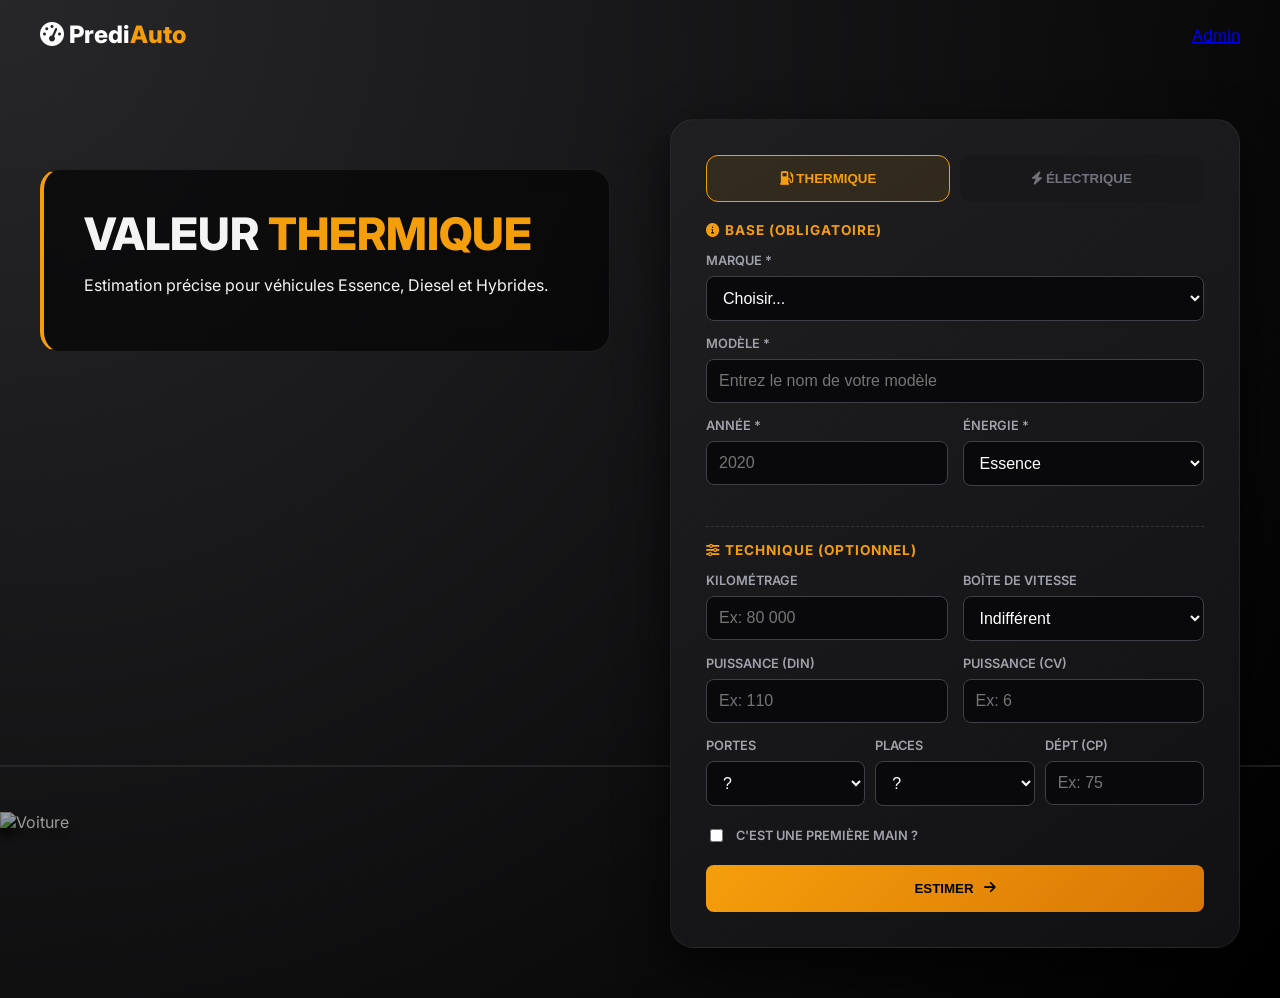
==== commit 716441b6: "changed Estimate button color problem, for thermqiue mode" ====
--- a/index.html
+++ b/index.html
@@ -8,7 +8,7 @@
     <link rel="stylesheet" href="https://cdnjs.cloudflare.com/ajax/libs/font-awesome/6.0.0/css/all.min.css">
     
     <style>
-        :root { --bg-dark: #09090b; --accent: #f59e0b; --accent-elec: #3b82f6; --text-main: #f4f4f5; --text-muted: #a1a1aa; }
+:root { --bg-dark: #09090b; --accent: #f59e0b; --accent-hover: #d97706; --accent-elec: #3b82f6; --text-main: #f4f4f5; --text-muted: #a1a1aa; }
         body { background: radial-gradient(circle at top left, #27272a, #000000); font-family: 'Inter', sans-serif; margin: 0; color: var(--text-main); min-height: 100vh; display: flex; flex-direction: column; overflow-x: hidden; }
         nav { padding: 20px 40px; display: flex; justify-content: space-between; align-items: center; z-index: 10; }
         .logo { font-size: 1.5rem; font-weight: 800; color: white; }
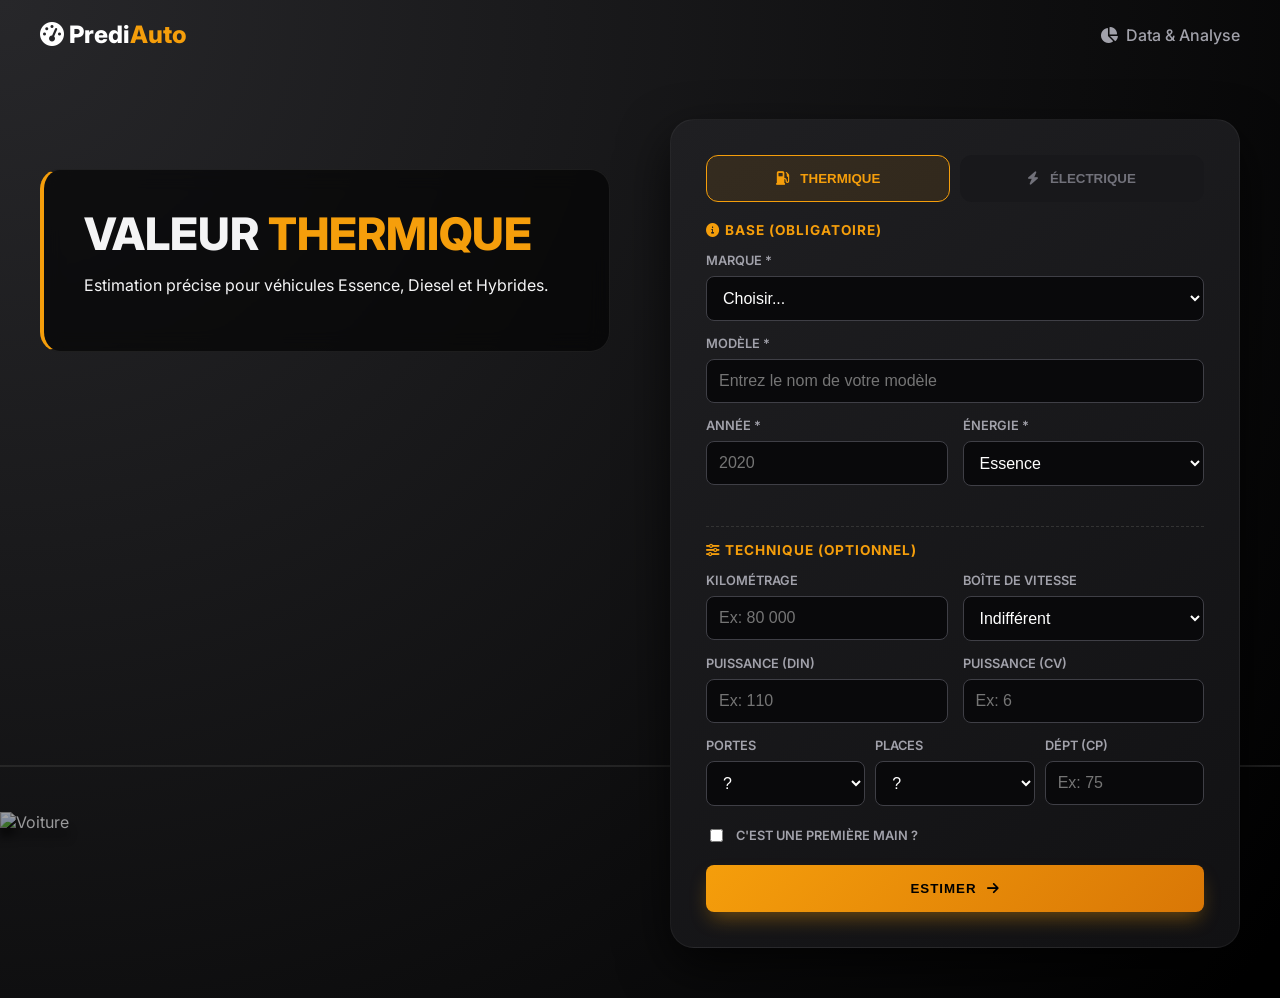
==== commit 4ca5aaa3: "changed admin button to data and analyse button. also, changed the logo of dashboard page so i corre" ====
--- a/index.html
+++ b/index.html
@@ -8,55 +8,131 @@
     <link rel="stylesheet" href="https://cdnjs.cloudflare.com/ajax/libs/font-awesome/6.0.0/css/all.min.css">
     
     <style>
-:root { --bg-dark: #09090b; --accent: #f59e0b; --accent-hover: #d97706; --accent-elec: #3b82f6; --text-main: #f4f4f5; --text-muted: #a1a1aa; }
-        body { background: radial-gradient(circle at top left, #27272a, #000000); font-family: 'Inter', sans-serif; margin: 0; color: var(--text-main); min-height: 100vh; display: flex; flex-direction: column; overflow-x: hidden; }
+        /* --- VARIABLES GLOBALES --- */
+        :root { 
+            --bg-dark: #09090b; 
+            --accent: #f59e0b; 
+            --accent-hover: #d97706; 
+            --accent-elec: #3b82f6;
+            --accent-elec-hover: #2563eb;
+            --text-main: #f4f4f5; 
+            --text-muted: #a1a1aa; 
+        }
+
+        /* --- STYLES DE BASE --- */
+        body { 
+            background: radial-gradient(circle at top left, #27272a, #000000); 
+            font-family: 'Inter', sans-serif; 
+            margin: 0; 
+            color: var(--text-main); 
+            min-height: 100vh; 
+            display: flex; 
+            flex-direction: column; 
+            overflow-x: hidden; 
+        }
+        
+        /* --- NAVIGATION --- */
         nav { padding: 20px 40px; display: flex; justify-content: space-between; align-items: center; z-index: 10; }
         .logo { font-size: 1.5rem; font-weight: 800; color: white; }
-        .logo span { color: var(--accent); }
+        .logo span { color: var(--accent); transition: 0.3s; }
+        .nav-links a { color: var(--text-muted); text-decoration: none; font-weight: 500; transition: 0.3s; display: flex; align-items: center; gap: 8px; }
+        .nav-links a:hover { color: white; }
+
+        /* --- MISE EN PAGE --- */
         .container { max-width: 1200px; margin: 0 auto; padding: 20px; display: grid; grid-template-columns: 1fr 1fr; gap: 60px; align-items: start; flex: 1; padding-top: 50px; padding-bottom: 50px; z-index: 5; }
-        .intro-card { background: rgba(0, 0, 0, 0.6); backdrop-filter: blur(10px); padding: 40px; border-radius: 20px; border: 1px solid rgba(255, 255, 255, 0.08); border-left: 4px solid var(--accent); margin-top: 50px; }
+        
+        .intro-card { background: rgba(0, 0, 0, 0.6); backdrop-filter: blur(10px); padding: 40px; border-radius: 20px; border: 1px solid rgba(255, 255, 255, 0.08); border-left: 4px solid var(--accent); margin-top: 50px; transition: 0.3s; }
         .intro-card h1 { font-size: 2.8rem; margin: 0; line-height: 1.1; font-weight: 800; text-transform: uppercase; }
         
+        /* --- ONGLETS (TABS) --- */
         .tabs-container { display: flex; gap: 10px; margin-bottom: 20px; }
         .tab-btn { flex: 1; padding: 15px; border: none; border-radius: 12px; font-weight: 800; text-transform: uppercase; cursor: pointer; background: #18181b; color: #71717a; transition: 0.3s; border: 1px solid transparent; }
+        .tab-btn i { margin-right: 8px; }
         .tab-btn.active-fossil { background: rgba(245, 158, 11, 0.1); color: var(--accent); border-color: var(--accent); }
         .tab-btn.active-elec { background: rgba(59, 130, 246, 0.1); color: var(--accent-elec); border-color: var(--accent-elec); }
         
+        /* --- FORMULAIRE --- */
         .form-card { background: linear-gradient(145deg, #1f1f22, #111113); padding: 35px; border-radius: 24px; box-shadow: 0 20px 50px rgba(0,0,0,0.7); border: 1px solid rgba(255, 255, 255, 0.05); }
-        .section-title { font-size: 0.85rem; color: var(--accent); text-transform: uppercase; letter-spacing: 1px; margin-bottom: 15px; font-weight: bold; }
+        .section-title { font-size: 0.85rem; color: var(--accent); text-transform: uppercase; letter-spacing: 1px; margin-bottom: 15px; font-weight: bold; transition: 0.3s; }
+        
+        /* --- THEME DYNAMIQUE ELECTRIQUE --- */
         body.mode-elec .section-title { color: var(--accent-elec); }
         body.mode-elec .logo span { color: var(--accent-elec); }
         body.mode-elec .intro-card { border-left-color: var(--accent-elec); }
-        
+        body.mode-elec input:focus, body.mode-elec select:focus { border-color: var(--accent-elec); box-shadow: 0 0 0 2px rgba(59, 130, 246, 0.2); }
+        
+        /* --- INPUTS --- */
         .input-group { margin-bottom: 15px; }
         .row { display: grid; grid-template-columns: 1fr 1fr; gap: 15px; }
         .row-3 { display: grid; grid-template-columns: 1fr 1fr 1fr; gap: 10px; }
         
         label { display: block; font-size: 0.8rem; color: var(--text-muted); margin-bottom: 8px; font-weight: 600; text-transform: uppercase; }
-        input, select { width: 100%; padding: 12px; background: #09090b; border: 1px solid #3f3f46; border-radius: 8px; color: white; font-size: 1rem; outline: none; box-sizing: border-box; }
-        input:focus, select:focus { border-color: var(--accent); }
-        body.mode-elec input:focus, body.mode-elec select:focus { border-color: var(--accent-elec); }
-        
-        #submitBtn { width: 100%; margin-top: 20px; padding: 16px; border: none; border-radius: 8px; background: linear-gradient(135deg, var(--accent) 0%, var(--accent-hover) 100%); color: black; font-weight: 800; text-transform: uppercase; cursor: pointer; display: flex; justify-content: center; gap: 10px; transition: 0.3s; }
-        body.mode-elec #submitBtn { background: linear-gradient(135deg, var(--accent-elec) 0%, #2563eb 100%); color: white; }
-        
+        input, select { width: 100%; padding: 12px; background: #09090b; border: 1px solid #3f3f46; border-radius: 8px; color: white; font-size: 1rem; outline: none; box-sizing: border-box; transition: 0.3s; }
+        input:focus, select:focus { border-color: var(--accent); box-shadow: 0 0 0 2px rgba(245, 158, 11, 0.2); }
+        
+        /* --- LE BOUTON MAGIQUE (RESTAURÉ) --- */
+        #submitBtn { 
+            width: 100%; 
+            margin-top: 20px; 
+            padding: 16px; 
+            border: none; 
+            border-radius: 8px; 
+            background: linear-gradient(135deg, var(--accent) 0%, var(--accent-hover) 100%); 
+            color: black; 
+            font-weight: 800; 
+            text-transform: uppercase; 
+            letter-spacing: 1px;
+            cursor: pointer; 
+            display: flex; 
+            justify-content: center; 
+            align-items: center;
+            gap: 10px; 
+            transition: 0.3s; 
+            /* L'ombre lumineuse orange ! */
+            box-shadow: 0 10px 20px -5px rgba(245, 158, 11, 0.4); 
+        }
+        
+        #submitBtn:hover {
+            transform: translateY(-2px);
+            box-shadow: 0 15px 25px -5px rgba(245, 158, 11, 0.5);
+        }
+
+        body.mode-elec #submitBtn { 
+            background: linear-gradient(135deg, var(--accent-elec) 0%, var(--accent-elec-hover) 100%); 
+            color: white; 
+            /* L'ombre lumineuse bleue ! */
+            box-shadow: 0 10px 20px -5px rgba(59, 130, 246, 0.4);
+        }
+        
+        body.mode-elec #submitBtn:hover {
+            box-shadow: 0 15px 25px -5px rgba(59, 130, 246, 0.5);
+        }
+        
+        /* --- UTILS --- */
         .hidden { display: none; }
         .loading { display: none; text-align: center; color: white; margin-top: 20px; }
-        .spinner { border: 4px solid rgba(255,255,255,0.1); border-left-color: var(--accent); border-radius: 50%; width: 40px; height: 40px; animation: spin 1s linear infinite; margin: 0 auto 15px; }
+        .spinner { border: 4px solid rgba(255,255,255,0.1); border-left-color: var(--accent); border-radius: 50%; width: 40px; height: 40px; animation: spin 1s linear infinite; margin: 0 auto 15px; transition: 0.3s;}
         body.mode-elec .spinner { border-left-color: var(--accent-elec); }
         @keyframes spin { 100% { transform: rotate(360deg); } }
+        
+        /* --- ANIMATION VOITURE --- */
         .road-container { position: absolute; top: 85%; width: 100%; height: 120px; background: url('img/road.png') repeat-x center; opacity: 0.6; z-index: 0; display: flex; align-items: center; border-top: 2px solid #333; }
         .moving-car { width: 150px; animation: drive 6s linear infinite; margin-top: -10px; filter: drop-shadow(0 10px 5px black); }
         @keyframes drive { 0% { transform: translateX(-200px); } 100% { transform: translateX(100vw); } }
+        
+        /* Retire les flèches des inputs number */
         input::-webkit-outer-spin-button, input::-webkit-inner-spin-button { -webkit-appearance: none; margin: 0; }
         input[type=number] { -moz-appearance: textfield; }
+        
         @media (max-width: 900px) { .container { grid-template-columns: 1fr; } }
     </style>
 </head>
 <body class="mode-fossil"> 
     <nav>
         <div class="logo"><i class="fa-solid fa-gauge-high"></i> Predi<span>Auto</span></div>
-        <div class="nav-links"><a href="#">Admin</a></div>
+        <div class="nav-links">
+            <a href="datas/dashboard.html"><i class="fa-solid fa-chart-pie"></i> Data & Analyse</a>
+        </div>
     </nav>
     <div class="road-container"><img src="img/car.png" alt="Voiture" class="moving-car"></div>
 
@@ -81,7 +157,7 @@
                     <label>Marque *</label>
                     <select id="make" required>
                         <option value="" disabled selected>Choisir...</option>
-                        </select>
+                    </select>
                 </div>
                 <div class="input-group">
                     <label>Modèle *</label>
